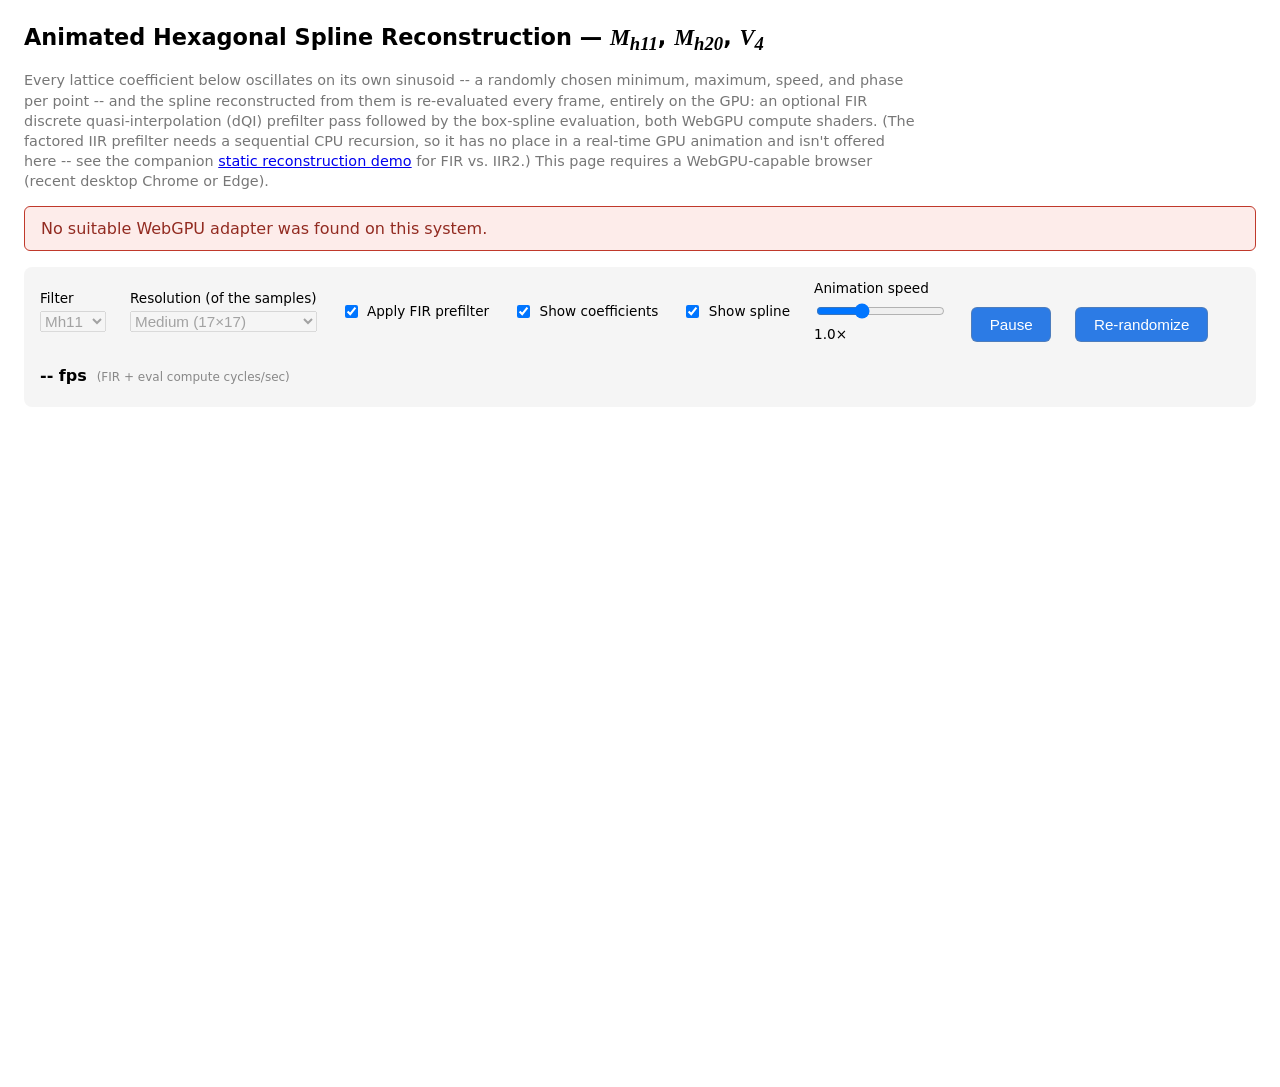
==== Mh11/demo-dynamic/index.html @ 01d2807d "deployed" ====
<!doctype html>
<html lang="en">
<head>
<meta charset="utf-8">
<meta name="viewport" content="width=device-width, initial-scale=1">
<title>Animated Hexagonal Spline (WebGPU)</title>
<script src="https://cdn.plot.ly/plotly-2.35.2.min.js"></script>
<link rel="stylesheet" href="css/style.css">
</head>
<body>
    <h1>Animated Hexagonal Spline Reconstruction &mdash;
            <span class=math>M<sub>h11</sub></span>,
            <span class=math>M<sub>h20</sub></span>,
            <span class=math>V<sub>4</sub></span></h1>
<p class="note">
    Every lattice coefficient below oscillates on its own sinusoid --
    a randomly chosen minimum, maximum, speed, and phase per point -- and
    the spline reconstructed from them is re-evaluated every frame, entirely
    on the GPU: an optional FIR discrete quasi-interpolation (dQI) prefilter
    pass followed by the box-spline evaluation, both WebGPU compute shaders.
    (The factored IIR prefilter needs a sequential CPU recursion, so it has
    no place in a real-time GPU animation and isn't offered here --
    see the companion <a href="../web/index.html">static reconstruction demo</a>
    for FIR vs. IIR2.)
    This page requires a WebGPU-capable browser (recent desktop Chrome or Edge).
</p>

<div id="banner" class="banner" hidden></div>

<div class="controls">
    <label>Filter
        <select id="filterSelect">
            <option value="Mh11">Mh11</option>
            <option value="Mh20">Mh20</option>
            <option value="Vhex4">Vhex4</option>
        </select>
    </label>
    <label>Resolution (of the samples)
        <select id="resolutionSelect"></select>
    </label>
    <label class="checkbox">
        <input type="checkbox" id="firCheckbox" checked>
        Apply FIR prefilter
    </label>
    <label class="checkbox">
        <input type="checkbox" id="showCoeffCheckbox" checked>
        Show coefficients
    </label>
    <label class="checkbox">
        <input type="checkbox" id="showSplineCheckbox" checked>
        Show spline
    </label>
    <label>Animation speed
        <input type="range" id="speedRange" min="0" max="3" step="0.1" value="1">
        <span id="speedValue">1.0×</span>
    </label>
    <button id="playPauseBtn" type="button">Pause</button>
    <button id="regenerateBtn" type="button">Re-randomize</button>
    <span id="fps">
        <span id="fpsValue">-- fps</span>
        <span class="fps-hint">(FIR + eval compute cycles/sec)</span>
    </span>
    <span id="status"></span>
</div>

<div id="plotDiv" class="plot"></div>

<script type="module" src="js/main.js"></script>
</body>
</html>
---- Mh11/demo-dynamic/css/style.css ----
:root {
    color-scheme: light dark;
}

body {
    font-family: system-ui, -apple-system, sans-serif;
    margin: 1.5rem;
}

h1 {
    font-size: 1.4rem;
}

.note {
    color: #777;
    max-width: 62em;
    font-size: 0.9rem;
    line-height: 1.4;
}

.banner {
    background: #fdecea;
    border: 1px solid #c0392b;
    color: #922b21;
    padding: 0.75rem 1rem;
    border-radius: 6px;
    margin-bottom: 1rem;
}

.controls {
    display: flex;
    flex-wrap: wrap;
    gap: 1.5rem;
    align-items: center;
    margin-bottom: 1rem;
    padding: 0.85rem 1rem;
    background: rgba(127, 127, 127, 0.08);
    border-radius: 8px;
}

.controls label {
    display: flex;
    flex-direction: column;
    gap: 0.3rem;
    font-size: 0.85rem;
}

.controls label.checkbox {
    flex-direction: row;
    align-items: center;
    gap: 0.4rem;
}

.controls select,
.controls input[type="range"] {
    font-size: 0.95rem;
}

.controls button {
    align-self: flex-end;
    padding: 0.5rem 1.1rem;
    font-size: 0.95rem;
    border-radius: 6px;
    border: 1px solid rgba(127, 127, 127, 0.4);
    background: #2c7be5;
    color: white;
    cursor: pointer;
}

.controls button:disabled {
    opacity: 0.6;
    cursor: default;
}

#status {
    font-style: italic;
    color: #888;
    align-self: flex-end;
    padding-bottom: 0.5rem;
}

#fps {
    align-self: flex-end;
    padding-bottom: 0.5rem;
    font-variant-numeric: tabular-nums;
}

#fpsValue {
    font-weight: 600;
}

.fps-hint {
    color: #888;
    font-size: 0.75rem;
    margin-left: 0.3rem;
}

.plot {
    width: 100%;
    height: 640px;
}

.math {
    font-family: Georgia, 'Times New Roman', serif;
    font-style: italic;
}
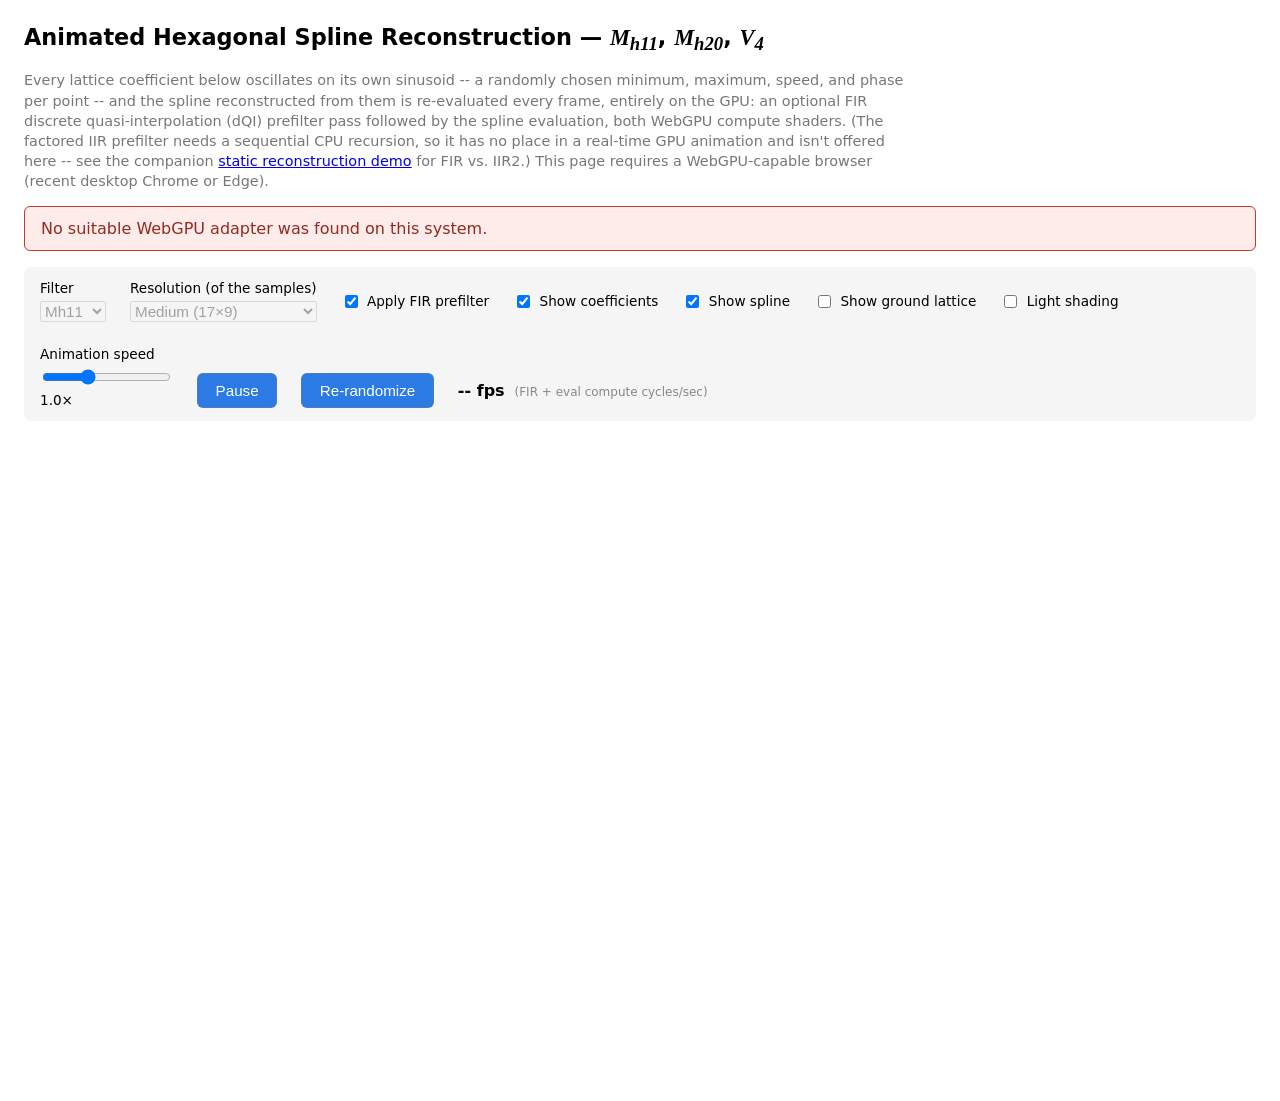
==== commit 14be486b: "comments updated and bugs fixed" ====
--- a/Mh11/demo-dynamic/index.html
+++ b/Mh11/demo-dynamic/index.html
@@ -17,10 +17,10 @@
     a randomly chosen minimum, maximum, speed, and phase per point -- and
     the spline reconstructed from them is re-evaluated every frame, entirely
     on the GPU: an optional FIR discrete quasi-interpolation (dQI) prefilter
-    pass followed by the box-spline evaluation, both WebGPU compute shaders.
+    pass followed by the spline evaluation, both WebGPU compute shaders.
     (The factored IIR prefilter needs a sequential CPU recursion, so it has
     no place in a real-time GPU animation and isn't offered here --
-    see the companion <a href="../web/index.html">static reconstruction demo</a>
+    see the companion <a href="../demo-static/index.html">static reconstruction demo</a>
     for FIR vs. IIR2.)
     This page requires a WebGPU-capable browser (recent desktop Chrome or Edge).
 </p>
@@ -50,6 +50,14 @@
         <input type="checkbox" id="showSplineCheckbox" checked>
         Show spline
     </label>
+    <label class="checkbox">
+        <input type="checkbox" id="showLatticeCheckbox">
+        Show ground lattice
+    </label>
+    <label class="checkbox">
+        <input type="checkbox" id="lightShadingCheckbox">
+        Light shading
+    </label>
     <label>Animation speed
         <input type="range" id="speedRange" min="0" max="3" step="0.1" value="1">
         <span id="speedValue">1.0×</span>
